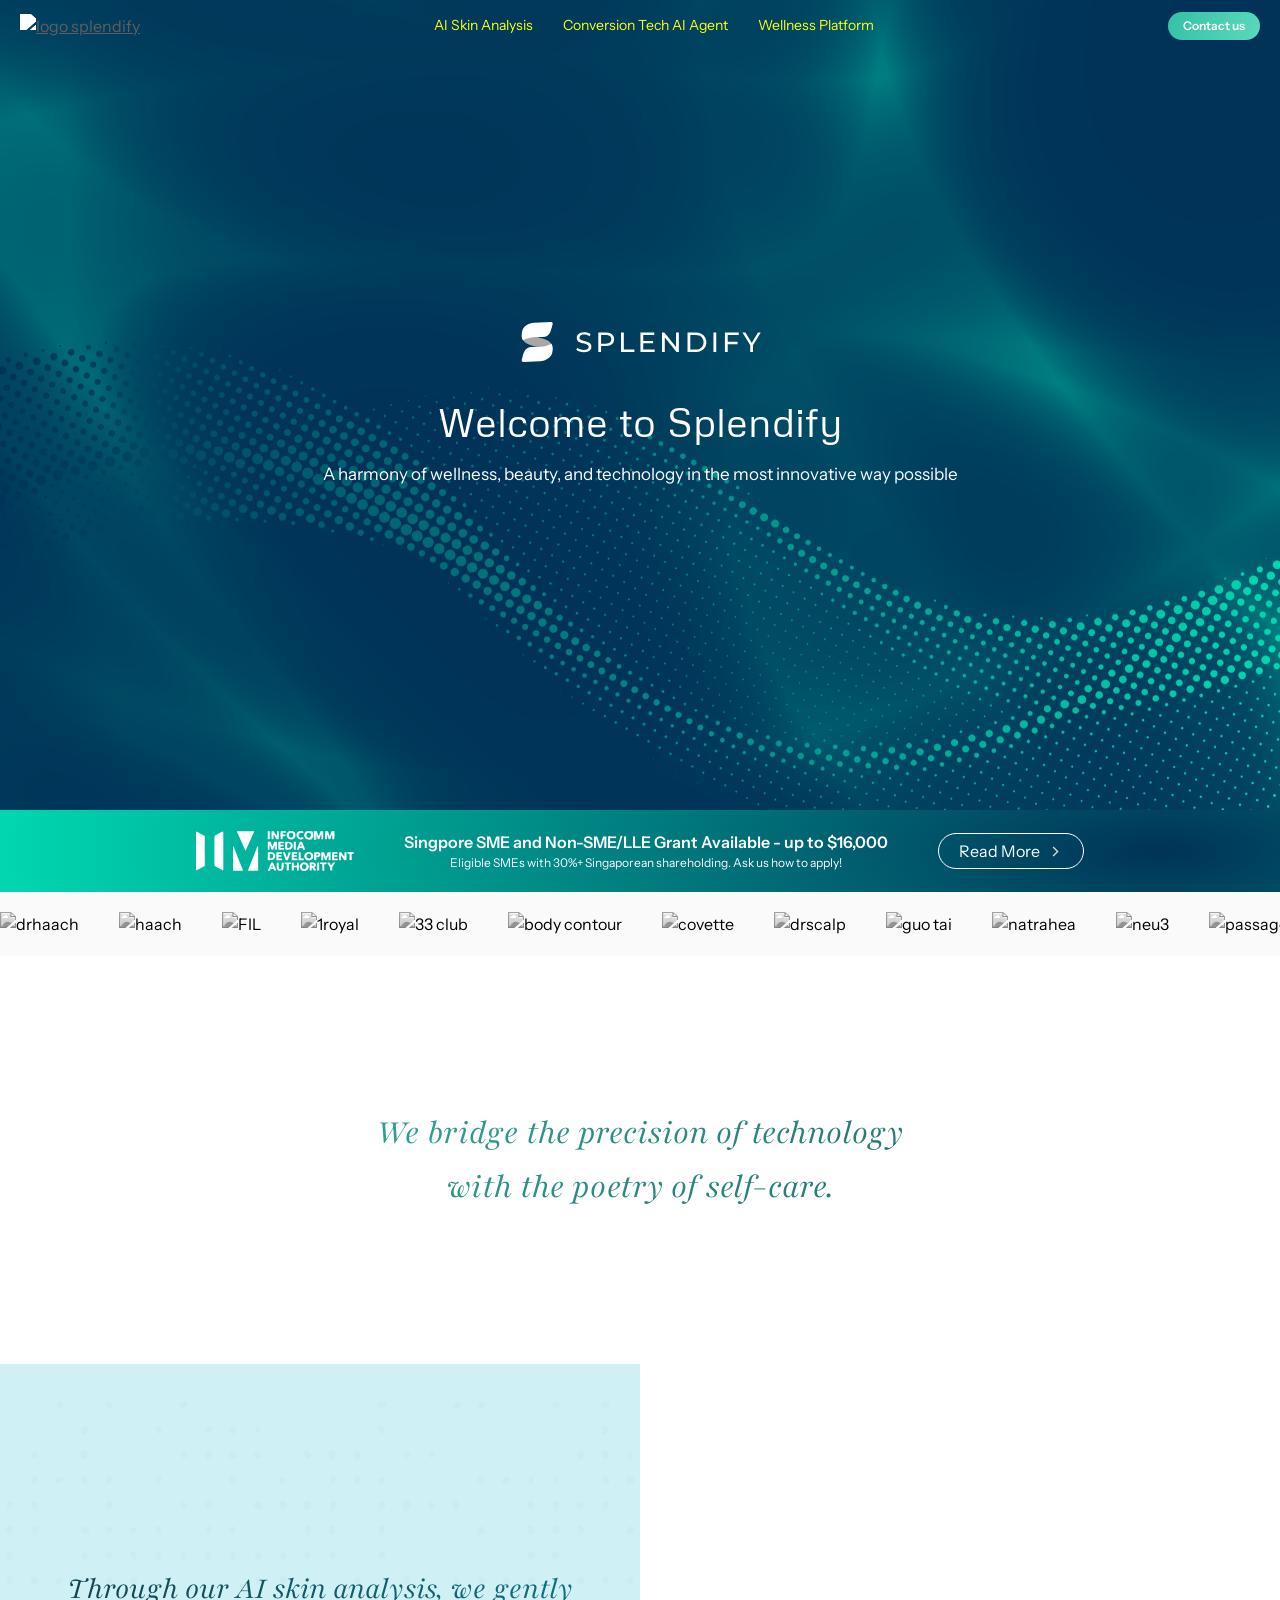
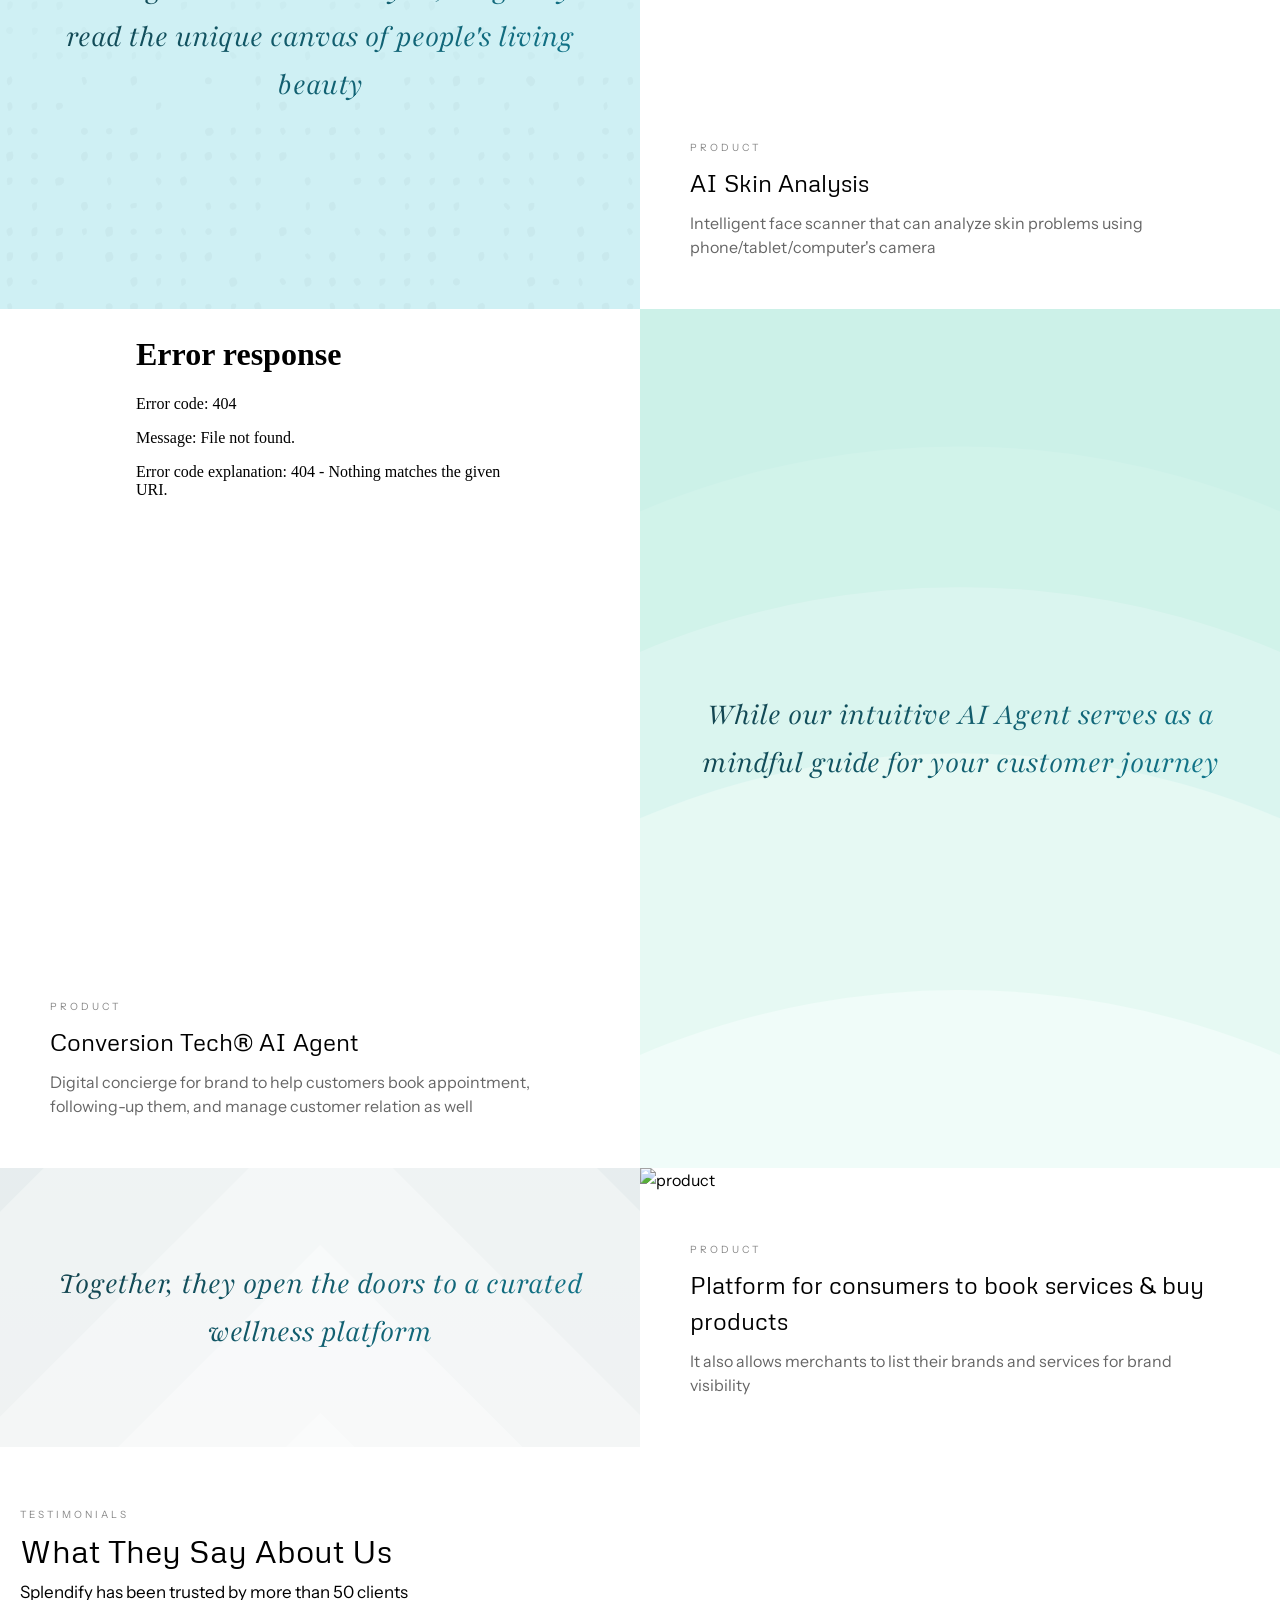
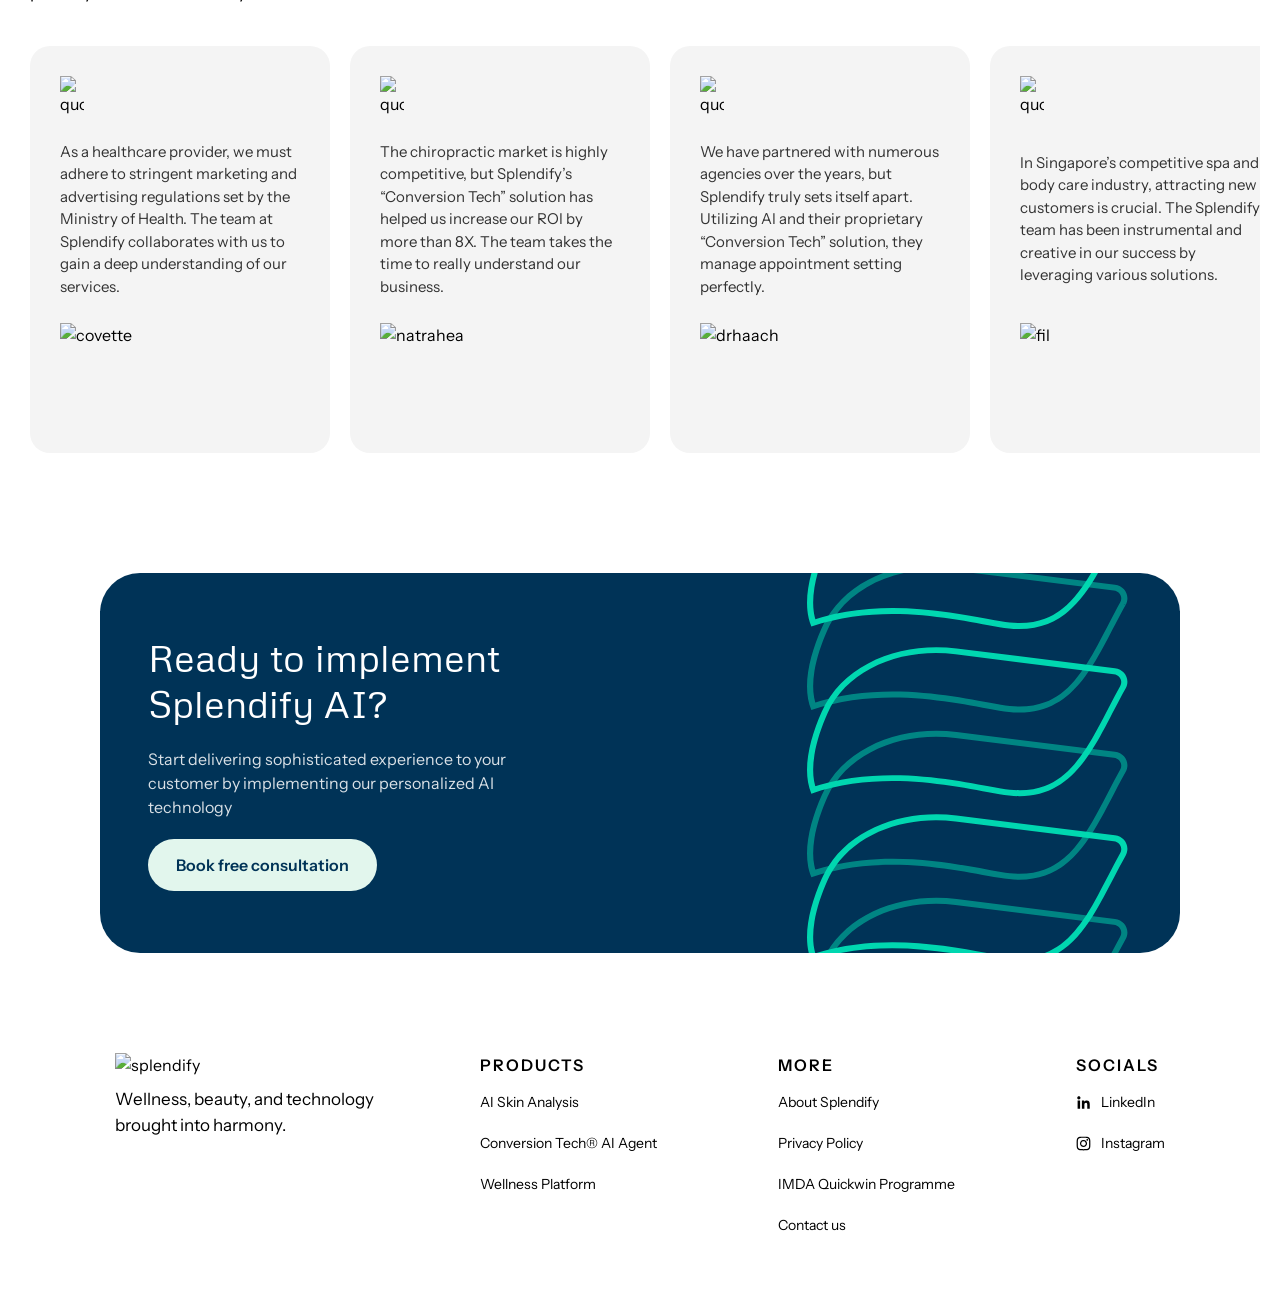
==== index.html @ b57bd08b "Major Update Nov 2026 1. Add contact page and quickwin 2. Fixing routes across pages 3. Change the h" ====
<!DOCTYPE html>
<html lang="en">

    <head>
        <meta charset="UTF-8">
        <meta name="viewport" content="width=device-width, initial-scale=1.0">
        <title>Splendify</title>
        <link rel="preconnect" href="https://fonts.googleapis.com">
        <link rel="preconnect" href="https://fonts.gstatic.com" crossorigin>
        <link
            href="https://fonts.googleapis.com/css2?family=Roboto:ital,wght@0,100..900;1,100..900&display=swap"
            rel="stylesheet"
        >
        <link rel="stylesheet" href="text.css">
        <link rel="stylesheet" href="colors.css">
        <link rel="icon" href="splendify-icon.svg" type="image/x-icon">
        <link rel="stylesheet" href="colors.css">
        <link rel="stylesheet" href="text.css">
        <link rel="stylesheet" href="layout.css">
    </head>

    <body>
        <div id="hero"></div>
        <div id="quickwin-banner" onclick="window.location.href='quickwin.html'">
            <img src="icons/imda.svg" alt="" id="imda-logo">
            <div class="quickwin-text">
                <p id="quickwin-title">Singpore SME and Non-SME/LLE Grant Available - up to $16,000</p>
                <p id="quickwin-description">Eligible SMEs with 30%+ Singaporean shareholding. Ask us how to apply!</p>
            </div>
            <div class="quickwin-button">Read More<img src="icons/arrow-right.svg" alt=""></div>
            <style>
                #quickwin-banner {
                    display: flex;
                    flex-direction: row;
                    justify-content: center;
                    align-items: center;
                    gap: 50px;
                    padding: 20px;
                    background: radial-gradient(
                        90.67% 475.63% at 90.67% 50%,
                        #003357 0%,
                        #00d7b0 100%
                    );
                    color: white;
                    cursor: pointer;
                    width: 100svw;
                }
                #imda-logo {
                    height: 40px;
                    filter: saturate(0%) brightness(1000%);
                }
                .quickwin-text {
                    display: flex;
                    flex-direction: column;
                    text-align: center;
                }
                #quickwin-title {
                    font-size: 16px;
                    font-weight: 600;
                }

                #quickwin-description {
                    font-size: 12px;
                    font-weight: 300;
                }
                .quickwin-button {
                    display: flex;
                    flex-direction: row;
                    justify-content: center;
                    align-items: center;
                    gap: 8px;
                    padding: 5px 20px;
                    border: 1px solid white;
                    border-radius: 100px;
                    cursor: pointer;
                }
                .quickwin-button img {
                    filter: invert(100%);
                    width: 15px;
                }
                @media screen and (max-width: 1000px) {
                    #quickwin-banner {
                        flex-direction: column;
                        align-items: center;
                        text-align: center;
                        gap: 10px;
                    }
                    #imda-logo {
                        margin-right: 0;
                        margin-bottom: 10px;
                    }
                }
            </style>
        </div>  
        <div class="clients-container">
            <div class="clients-track">
                <!-- Set 1 -->
                <div class="client-logo"><img src="brand/drhaach.png" alt="drhaach"></div>
                <div class="client-logo"><img src="brand/haach.png" alt="haach"></div>
                <div class="client-logo"><img src="brand/fil.png" alt="FIL"></div>
                <div class="client-logo"><img src="brand/1royal.png" alt="1royal"></div>
                <div class="client-logo"><img src="brand/33club.png" alt="33 club"></div>
                <div class="client-logo"><img src="brand/body contour.png" alt="body contour"></div>
                <div class="client-logo"><img src="brand/covette.png" alt="covette"></div>
                <div class="client-logo"><img src="brand/drscalp.png" alt="drscalp"></div>
                <div class="client-logo"><img src="brand/guo tai.png" alt="guo tai"></div>
                <div class="client-logo"><img src="brand/natrahea.png" alt="natrahea"></div>
                <div class="client-logo"><img src="brand/neu3.png" alt="neu3"></div>
                <div class="client-logo"><img src="brand/passage.png" alt="passage"></div>
                <div class="client-logo"><img src="brand/physiomed.png" alt="physiomed"></div>
                <div class="client-logo"><img src="brand/private circle.png" alt="private circle"></div>
                <div class="client-logo"><img src="brand/trichomed.png" alt="trichomed"></div>
                <div class="client-logo"><img src="brand/wellness unicorn.png" alt="wellness unicorn"></div>
                <!-- Set 2 -->
                <div class="client-logo"><img src="brand/drhaach.png" alt="drhaach"></div>
                <div class="client-logo"><img src="brand/haach.png" alt="haach"></div>
                <div class="client-logo"><img src="brand/fil.png" alt="FIL"></div>
                <div class="client-logo"><img src="brand/1royal.png" alt="1royal"></div>
                <div class="client-logo"><img src="brand/33club.png" alt="33 club"></div>
                <div class="client-logo"><img src="brand/body contour.png" alt="body contour"></div>
                <div class="client-logo"><img src="brand/covette.png" alt="covette"></div>
                <div class="client-logo"><img src="brand/drscalp.png" alt="drscalp"></div>
                <div class="client-logo"><img src="brand/guo tai.png" alt="guo tai"></div>
                <div class="client-logo"><img src="brand/natrahea.png" alt="natrahea"></div>
                <div class="client-logo"><img src="brand/neu3.png" alt="neu3"></div>
                <div class="client-logo"><img src="brand/passage.png" alt="passage"></div>
                <div class="client-logo"><img src="brand/physiomed.png" alt="physiomed"></div>
                <div class="client-logo"><img src="brand/private circle.png" alt="private circle"></div>
                <div class="client-logo"><img src="brand/trichomed.png" alt="trichomed"></div>
                <div class="client-logo"><img src="brand/wellness unicorn.png" alt="wellness unicorn"></div>
            </div>
            <style>
                .clients-container {
                    width: 100%;
                    overflow: hidden;
                    padding: 20px 0;
                    background: #fafafa;
                }

                .clients-track {
                    display: flex;
                    align-items: center;
                    gap: 30px;
                    width: max-content;
                    animation: scroll-left 25s linear infinite;
                    filter: grayscale(100%);
                }

                .client-logo img {
                    max-width: 120px;
                    max-height: 80px;
                    object-fit: contain;
                }

                @keyframes scroll-left {
                    0% {
                        transform: translateX(0);
                    }

                    100% {
                        transform: translateX(-50%);
                    }
                }

                @media screen and (min-width: 800px) {
                    .clients-track {
                        gap: 40px;
                    }

                    .client-logo img {
                        max-width: 200px;
                        max-height: 150px;
                    }
                }
            </style>
        </div>

        <section>
            <p class="quote">We bridge the precision of technology <br> with the poetry of self-care.</p>
            <style>
                .quote {
                    padding: 100px;
                    font-size: 36px;
                    font-weight: 300;
                    line-height: 150%;
                    text-align: center;
                    background: linear-gradient(133.31deg, #35c0a7 -3.05%, #20595e 100%);
                    -webkit-background-clip: text;
                    -webkit-text-fill-color: transparent;
                    background-clip: text;
                    text-fill-color: transparent;
                }
            </style>
        </section>

        <div id="explanation">
            <!-- Cell 1 -->
            <div class="explanation-cell">
                <div class="explanation-quote" style="background-image: url('backgrounds/blue-dots.svg');">
                    <p class="big-quote">Through our AI skin analysis, we gently read the unique canvas of people's living beauty</p>
                </div>
                <div class="column">
                    <div class="media-container">
                        <video src="facescan.mp4" autoplay muted loop class="explanation-image"></video>
                    </div>
                    <div class="explanation-product">
                        <p class="label">PRODUCT</p>
                        <p class="heading-3">AI Skin Analysis</p>
                        <p class="explanation-description">Intelligent face scanner that can analyze skin problems using
                            phone/tablet/computer's camera</p>
                    </div>
                </div>
            </div>
            <!-- Cell 2 -->
            <div class="explanation-cell">
                <div class="column" id="chat-column">
                    <div id="chat-hero">
                        <iframe src="chat.html" class="scaled-frame" scrolling="no"></iframe>
                    </div>
                    <div class="explanation-product">
                        <p class="label">PRODUCT</p>
                        <p class="heading-3">Conversion Tech® AI Agent</p>
                        <p class="explanation-description">Digital concierge for brand to help customers book appointment,
                            following-up them, and manage customer relation as well</p>
                    </div>
                </div>
                <div class="explanation-quote" style="background-color: #CCF1E8; background-image: url('backgrounds/green-radial.svg');">
                    <p class="big-quote">While our intuitive AI Agent serves as a mindful guide for your customer journey</p>
                </div>
            </div>
            <!-- Cell 3 -->
            <div class="explanation-cell">
                <div class="explanation-quote" style="background-color: #C0D0D0; background-image: url('backgrounds/blue-diamond.svg');">
                    <p class="big-quote">Together, they open the doors to a curated wellness platform</p>
                </div>
                <div class="column">
                    <div class="media-container">
                        <img src="fabulasmockup.png" alt="product" class="explanation-image">
                    </div>
                    <div class="explanation-product">
                        <p class="label">PRODUCT</p>
                        <p class="heading-3">Platform for consumers to book services & buy products</p>
                        <p class="explanation-description">It also allows merchants to list their brands and services for
                            brand visibility</p>
                    </div>
                </div>
            </div>
            <style>
                #explanation {
                    display: flex;
                    flex-direction: column;
                    width: 100%;
                }

                .explanation-cell {
                    display: grid;
                    grid-template-columns: 1fr 1fr;
                    width: 100%;
                }

                .explanation-quote {
                    padding: 50px;
                    width: 100%;
                    display: flex;
                    align-items: center;
                    justify-content: center;
                    background-size: cover;
                    background-repeat: no-repeat;
                    background-position: center;
                }

                .explanation-quote p {
                    font-size: 32px;
                    font-weight: 300;
                    line-height: 150%;
                    text-align: center;
                    background: linear-gradient(133.31deg, #13404a -3.05%, #10788e 100%);
                    -webkit-background-clip: text;
                    -webkit-text-fill-color: transparent;
                    background-clip: text;
                    text-fill-color: transparent;
                }

                .column {
                    display: flex;
                    flex-direction: column;
                    width: 100%;
                }

                .media-container {
                    width: 100%;
                }

                .column img,
                .column video {
                    width: 100%;
                    height: 100%;
                    object-fit: cover;
                }

                .explanation-product {
                    display: flex;
                    flex-direction: column;
                    justify-content: center;
                    gap: 10px;
                    padding: 50px;
                    background: #fff;
                }

                .explanation-title {
                    font-size: 22px;
                    line-height: 130%;
                    font-weight: 400;
                }

                .explanation-description {
                    font-size: 16px;
                    color: #666;
                    line-height: 150%;
                }

                .label {
                    font-weight: 400;
                    font-size: 10px;
                    letter-spacing: 0.3em;
                    color: #888;
                }

                #chat-hero {
                    background: url(lines.jpg) center center;
                    background-size: 100% 100%;
                    width: 100%;
                    aspect-ratio: 1/1;
                    overflow: hidden;
                    display: flex;
                    justify-content: center;
                    align-items: flex-end;
                    position: relative;
                    z-index: -10;
                }

                .scaled-frame {
                    width: 60%;
                    height: 110%;
                    aspect-ratio: 9/18;
                    transform: translateY(10%);
                    border: none;
                    background: none;
                }

                @media screen and (max-width: 1000px) {
                    .explanation-cell {
                        grid-template-columns: 1fr;
                    }

                    .explanation-quote {
                        padding: 150px 100px;
                    }

                    #chat-column {
                        order: 2;
                    }
                }
            </style>
        </div>

        <section id="clients">
            <div id="explanator-clients"></div>
            <div class="testimonials">
                <div class="testimonial-cell">
                    <img src="quote.svg" alt="quote" class="quote-icon" style="width: 24px;">
                    <p class="testimonial-text">
                        As a healthcare provider, we must adhere to stringent marketing and advertising regulations set by
                        the Ministry of Health. The team at Splendify collaborates with us to gain a deep understanding of
                        our services.
                    </p>
                    <img src="brand/covette.png" alt="covette" class="testimonial-sender">
                </div>
                <div class="testimonial-cell">
                    <img src="quote.svg" alt="quote" class="quote-icon" style="width: 24px;">
                    <p class="testimonial-text">
                        The chiropractic market is highly competitive, but Splendify’s “Conversion Tech” solution has helped
                        us increase our ROI by more than 8X. The team takes the time to really understand our business.
                    </p>
                    <img src="brand/natrahea.png" alt="natrahea" class="testimonial-sender">
                </div>
                <div class="testimonial-cell">
                    <img src="quote.svg" alt="quote" class="quote-icon" style="width: 24px;">
                    <p class="testimonial-text">
                        We have partnered with numerous agencies over the years, but Splendify truly sets itself apart.
                        Utilizing AI and their proprietary “Conversion Tech” solution, they manage appointment setting
                        perfectly.
                    </p>
                    <img src="brand/drhaach.png" alt="drhaach" class="testimonial-sender">
                </div>
                <div class="testimonial-cell">
                    <img src="quote.svg" alt="quote" class="quote-icon" style="width: 24px;">
                    <p class="testimonial-text">
                        In Singapore’s competitive spa and body care industry, attracting new customers is crucial. The
                        Splendify team has been instrumental and creative in our success by leveraging various solutions.
                    </p>
                    <img src="brand/fil.png" alt="fil" class="testimonial-sender">
                </div>
            </div>

            <style>
                #clients {
                    display: flex;
                    flex-direction: column;
                    padding: 60px 20px;
                    gap: 30px;
                    width: 100%;
                    box-sizing: border-box;
                }

                .testimonials {
                    display: flex;
                    flex-direction: row;
                    gap: 20px;
                    width: 100%;
                    overflow-x: auto;
                    padding: 10px;
                    scroll-snap-type: x mandatory;
                    -webkit-overflow-scrolling: touch;
                }

                .testimonial-cell {
                    display: flex;
                    flex-direction: column;
                    justify-content: space-between;
                    padding: 30px;
                    background: #f4f4f4;
                    border-radius: 20px;
                    scroll-snap-align: center;
                    width: 50%;
                    gap: 25px;
                    min-width: 300px;
                }

                .testimonial-text {
                    font-size: 15px;
                    line-height: 150%;
                    color: #333;
                }

                .testimonial-sender {
                    height: 100px;
                    object-fit: contain;
                    align-self: flex-start;
                }

                @media screen and (max-width: 1000px) {
                    .testimonials {
                        display: flex;
                        flex-direction: row;
                        gap: 20px;
                        width: 100%;
                    }
                }
            </style>
        </section>

        <!-- Container Komponen -->
        <div id="cta-container"></div>
        <div id="footer-container"></div>
        <div id="navbar-container"></div>

        <script>
            // Fungsi sederhana untuk menyisipkan HTML
            function loadComponent(targetId, filePath, data = {}) {
                fetch(filePath)
                    .then((response) => response.text())
                    .then((html) => {
                        const container = document.getElementById(targetId);
                        if (!container) return;

                        container.innerHTML = html;

                        // Loop untuk mengubah isi teks atau atribut berdasarkan ID
                        Object.keys(data).forEach((id) => {
                            const element = container.querySelector(`#${id}`);
                            if (element) {
                                const value = data[id];

                                // Jika value berbentuk objek (misal untuk ganti src/alt/href gambar)
                                if (typeof value === "object" && value !== null) {
                                    Object.keys(value).forEach((attr) => {
                                        element[attr] = value[attr]; // Contoh: element.src = '...'
                                    });
                                } else {
                                    // Jika value berupa string biasa, ubah textContent
                                    element.textContent = value;
                                }
                            }
                        });
                    })
                    .catch((err) =>
                        console.error(`Gagal memuat komponen ${filePath}:`, err),
                    );
            }

            // Panggil komponen
            loadComponent("cta-container", "reusable/cta.html");
            loadComponent("footer-container", "reusable/footer.html");

            function loadNav(targetId, filePath) {
                fetch(filePath)
                    .then((response) => response.text())
                    .then((data) => {
                        // 1. Suntikkan HTML ke dalam container
                        document.getElementById(targetId).innerHTML = data;

                        // 2. Ambil elemen-elemen untuk menu mobile
                        const iconMenu = document.getElementById("icon-menu");
                        const iconClose = document.getElementById("icon-close");
                        const expanded = document.getElementById("expanded");
                        const collapsed = document.getElementById("collapsed");

                        // 3. Ambil elemen navbar desktop dan mobile untuk efek scroll
                        const desktopNav = document.getElementById("navbar");
                        const mobileNav = document.getElementById("mobile-nav");

                        // --- A. LOGIKA TRIGGER MENU MOBILE ---
                        if (iconMenu && iconClose) {
                            iconMenu.addEventListener("click", () => {
                                expanded.style.display = "flex";
                                collapsed.style.display = "none";
                            });
                            iconClose.addEventListener("click", () => {
                                expanded.style.display = "none";
                                collapsed.style.display = "flex";
                            });
                        }

                        // --- B. LOGIKA BACKGROUND SCROLL ---
                        function checkScroll() {
                            if (window.scrollY > 50) {
                                if (desktopNav) desktopNav.classList.add("scrolled");
                                if (mobileNav) mobileNav.classList.add("scrolled");
                            } else {
                                if (desktopNav) desktopNav.classList.remove("scrolled");
                                if (mobileNav) mobileNav.classList.remove("scrolled");
                            }
                        }

                        // Jalankan saat pengguna melakukan scroll
                        window.addEventListener("scroll", checkScroll);

                        // Jalankan sekali saat halaman pertama kali dimuat (jika halaman di-refresh di posisi tengah)
                        checkScroll();
                    })
                    .catch((err) => console.error("Gagal memuat navbar:", err));
            }
            // Panggil fungsi seperti biasa
            loadNav("navbar-container", "reusable/navbar.html");
            loadComponent("explanator-clients", "reusable/explanator.html", {
                "explanator-label": "Testimonials",
                "explanator-title": "What They Say About Us",
                "explanator-description":
                    "Splendify has been trusted by more than 50 clients",
            });
            loadComponent("hero", "reusable/hero.html", {
                "hero-label": " ",
                "hero-title": "Welcome to Splendify",
                "hero-description":
                    "A harmony of wellness, beauty, and technology in the most innovative way possible",
                // Mengubah src gambar hero-background
                "hero-background": {
                    src: "../backgrounds/space.jpg",
                    alt: "Hero Background", // opsional
                },
                "hero-icon": {
                    src: "../splendify-white.svg",
                    alt: "Hero Background", // opsional
                },
            });
        </script>
    </body>

</html>
---- text.css ----
@import url('https://fonts.googleapis.com/css2?family=Instrument+Sans:ital,wght@0,400..700;1,400..700&family=Metrophobic&family=Playfair:ital,opsz,wght@0,5..1200,300..900;1,5..1200,300..900&display=swap');

* {
    box-sizing: border-box;
    margin: 0;
    padding: 0;
    line-height: 150%;
    font-family: 'Instrument Sans';
}
p {
   line-height: 150%;
}

.heading-1 {
    font-family: 'Metrophobic';
    font-size: 40px;
    line-height: 150%;
    font-weight: 300;
}

.heading-2 {
     font-family: 'Metrophobic';
     font-size: 32px;
     line-height: 150%;
     font-weight: 300;
 }

 .heading-3 {
    font-family: 'Metrophobic';
    font-size: 24px;
    line-height: 150%;
    font-weight: 300;
}

.label {
    font-family: 'Instrument Sans';
    font-size: 10px;
    line-height: 150%;
    text-transform: uppercase;
    letter-spacing: 20%;
}
.quote {
    font-family: 'Playfair';
    font-size: 14px;
    line-height: 150%;
    font-style: italic;
}
.big-quote {
    font-family: 'Playfair';
    font-size: 24px;
    line-height: 150%;
    font-style: italic;
}
.body-1 {
    font-family: 'Instrument Sans';
    font-size: 17px;
    line-height: 150%;
}
.body-2 {
    font-family: 'Instrument Sans';
    font-size: 14px;
    line-height: 150%;
}
.body-3 {
    font-family: 'Instrument Sans';
    font-size: 11px;
    line-height: 150%;
}
---- colors.css ----
:root {
    --blue: #003357;
    --blue75: #00335775;
    --blue50: #00335750;
    --blue20: #00335720;
    --green: #00D7B0;
    --green75: #00D7B075;
    --green50: #00D7B050;
    --green20: #00D7B020;
    --briliant: #42B4FF;
    --mist: #EBFFFC;   
}
---- colors.css ----
:root {
    --blue: #003357;
    --blue75: #00335775;
    --blue50: #00335750;
    --blue20: #00335720;
    --green: #00D7B0;
    --green75: #00D7B075;
    --green50: #00D7B050;
    --green20: #00D7B020;
    --briliant: #42B4FF;
    --mist: #EBFFFC;   
}
---- text.css ----
@import url('https://fonts.googleapis.com/css2?family=Instrument+Sans:ital,wght@0,400..700;1,400..700&family=Metrophobic&family=Playfair:ital,opsz,wght@0,5..1200,300..900;1,5..1200,300..900&display=swap');

* {
    box-sizing: border-box;
    margin: 0;
    padding: 0;
    line-height: 150%;
    font-family: 'Instrument Sans';
}
p {
   line-height: 150%;
}

.heading-1 {
    font-family: 'Metrophobic';
    font-size: 40px;
    line-height: 150%;
    font-weight: 300;
}

.heading-2 {
     font-family: 'Metrophobic';
     font-size: 32px;
     line-height: 150%;
     font-weight: 300;
 }

 .heading-3 {
    font-family: 'Metrophobic';
    font-size: 24px;
    line-height: 150%;
    font-weight: 300;
}

.label {
    font-family: 'Instrument Sans';
    font-size: 10px;
    line-height: 150%;
    text-transform: uppercase;
    letter-spacing: 20%;
}
.quote {
    font-family: 'Playfair';
    font-size: 14px;
    line-height: 150%;
    font-style: italic;
}
.big-quote {
    font-family: 'Playfair';
    font-size: 24px;
    line-height: 150%;
    font-style: italic;
}
.body-1 {
    font-family: 'Instrument Sans';
    font-size: 17px;
    line-height: 150%;
}
.body-2 {
    font-family: 'Instrument Sans';
    font-size: 14px;
    line-height: 150%;
}
.body-3 {
    font-family: 'Instrument Sans';
    font-size: 11px;
    line-height: 150%;
}
---- layout.css ----
.explanator {
    display: flex;
    flex-direction: column;
    gap: 5px;
    width: 100%;
}

section {
    display: flex;
    flex-direction: column;
    gap: 50px;
    width: 100svw;
    padding: 50px 100px;
    justify-content: center;
    margin: auto;
    background: white;
}
@media screen and (max-width: 768px) {
    section {
        padding: 16px;
    }
}
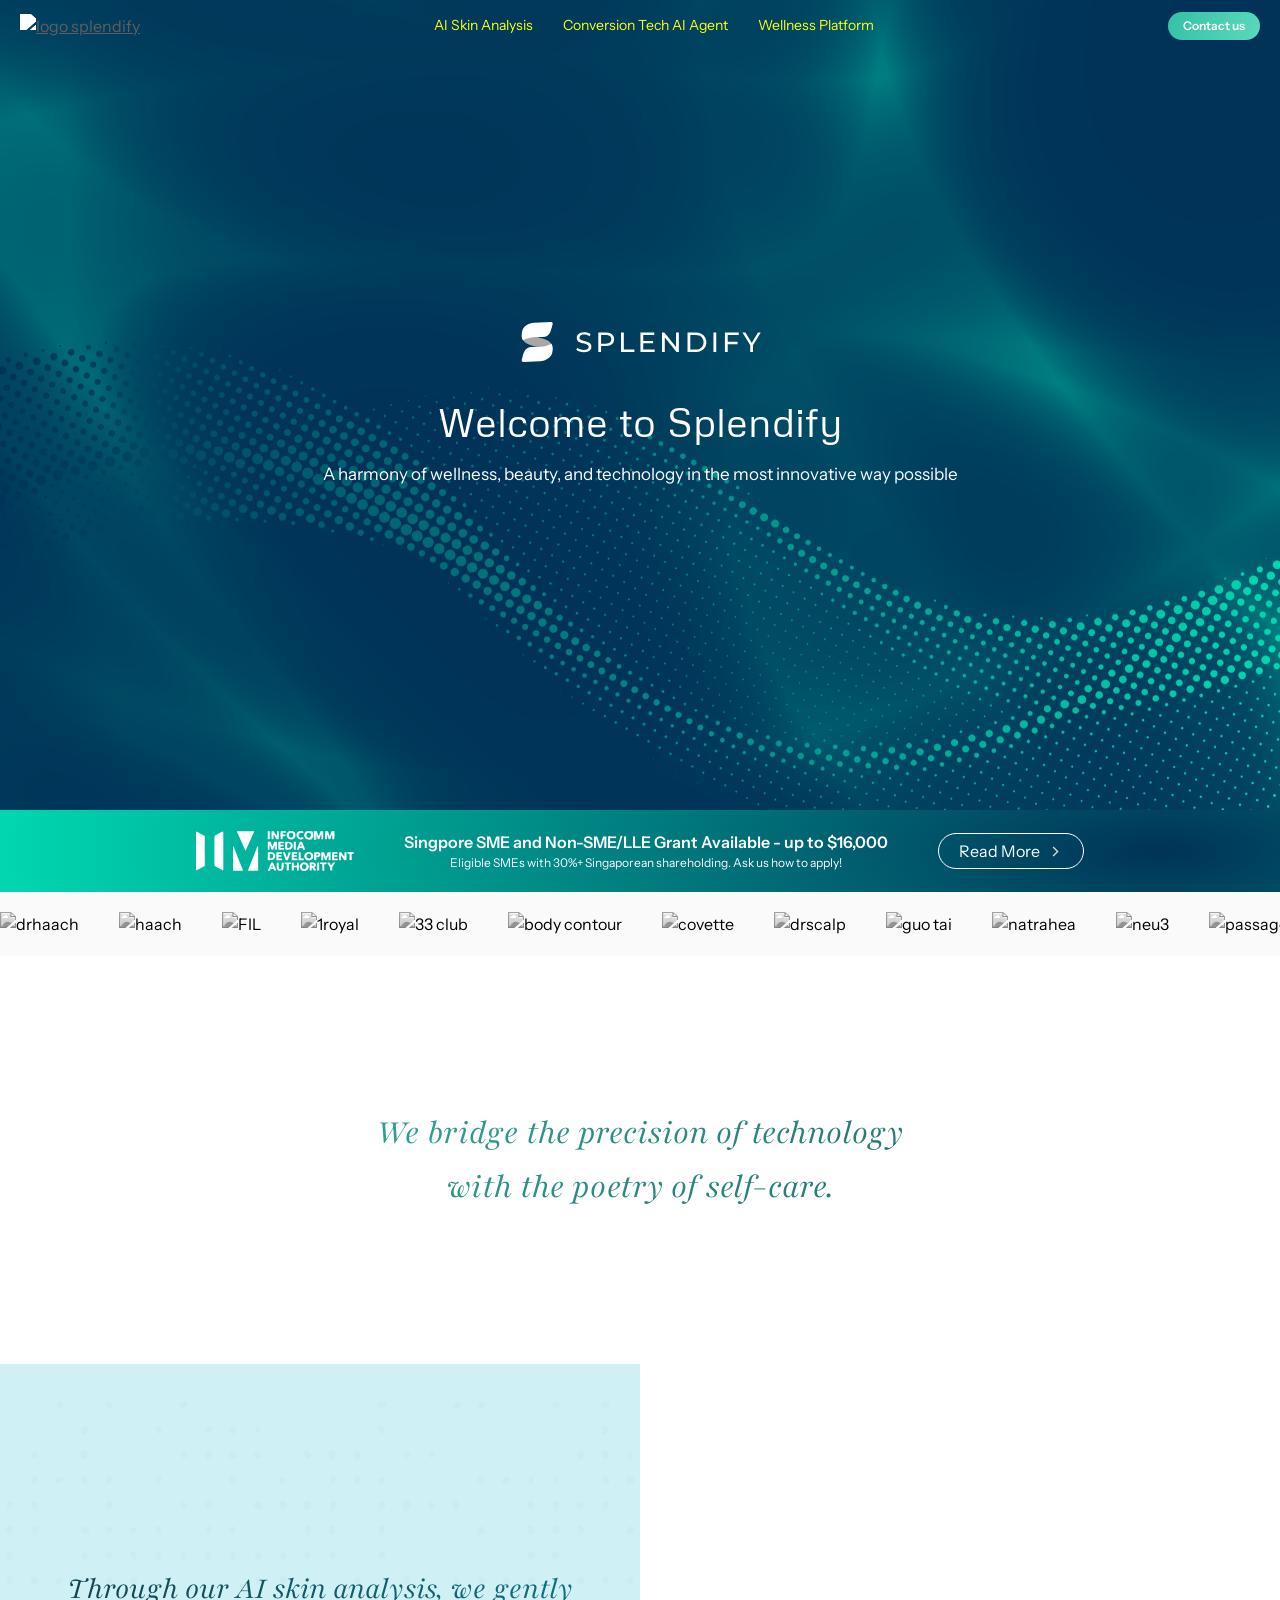
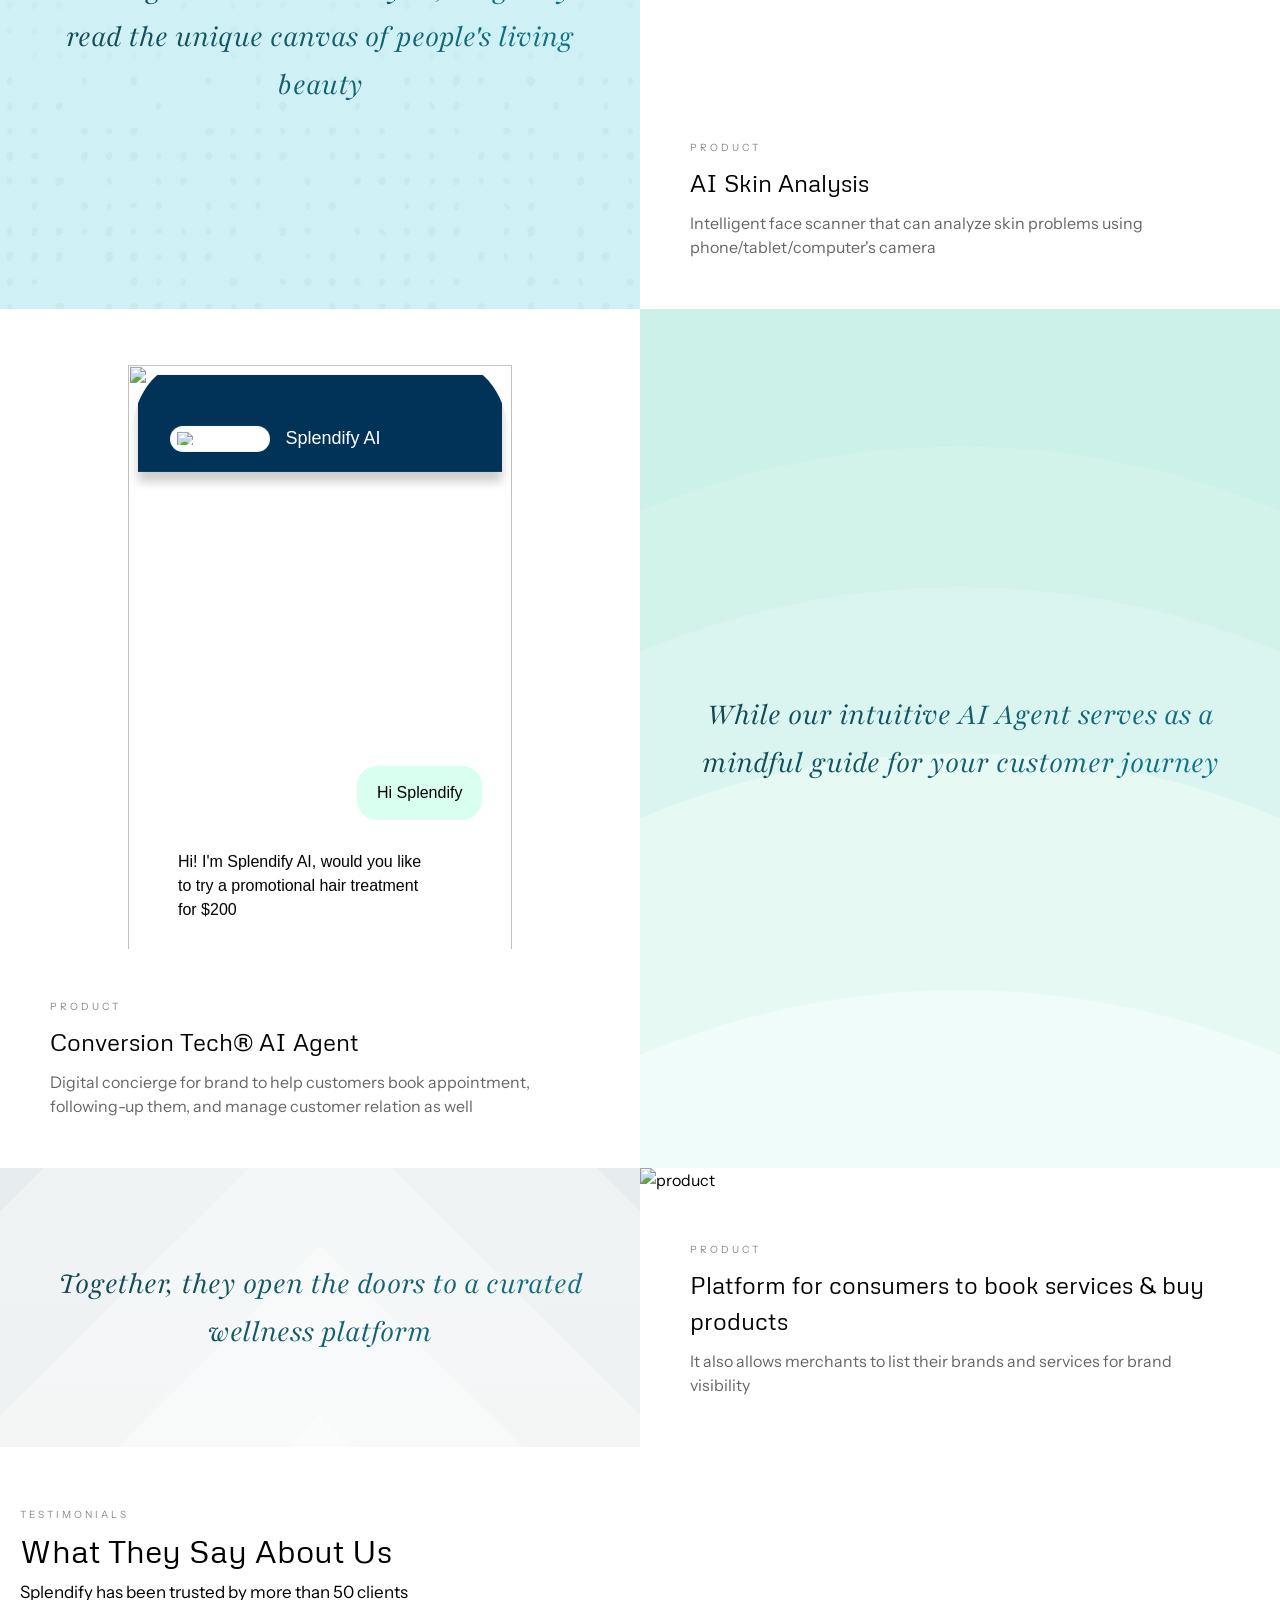
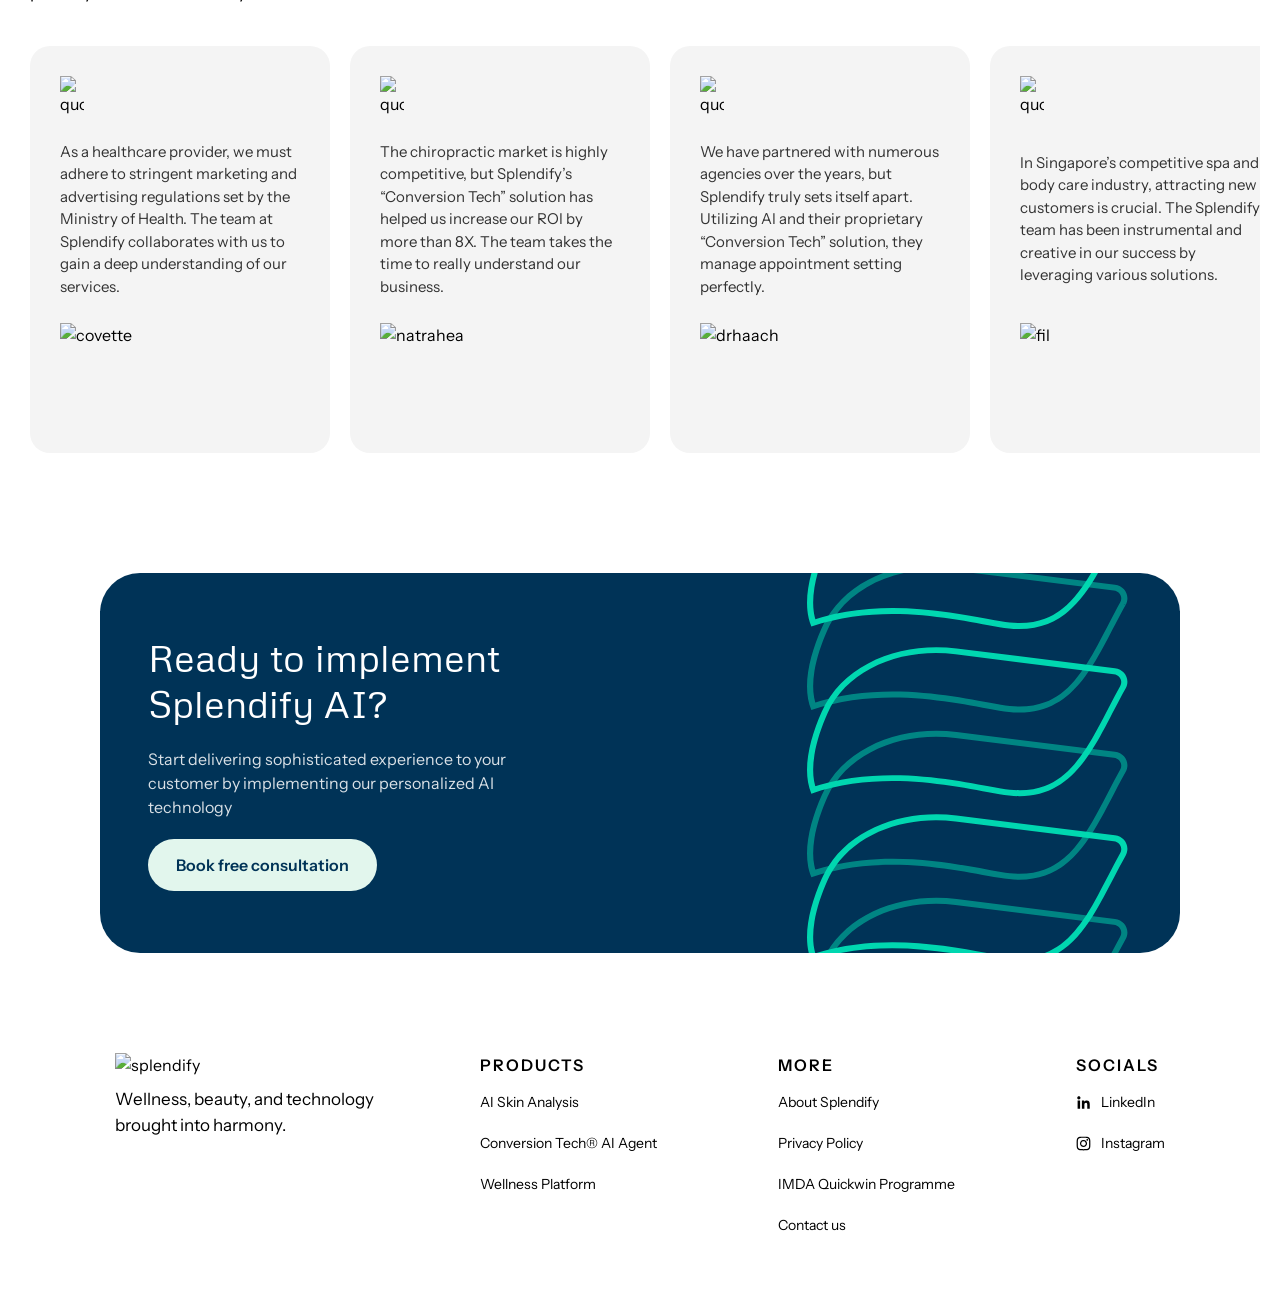
==== commit c2ba666c: "Minor update 1. Revising navbar's menu text color 2. Revise sizing of conversion chat showcase 3. Ad" ====
--- a/index.html
+++ b/index.html
@@ -44,6 +44,7 @@
                     color: white;
                     cursor: pointer;
                     width: 100svw;
+                    transition: background 0.6s linear;
                 }
                 #imda-logo {
                     height: 40px;
@@ -73,6 +74,19 @@
                     border: 1px solid white;
                     border-radius: 100px;
                     cursor: pointer;
+                }
+                #quickwin-banner:hover {
+                    background: radial-gradient(90.67% 475.63% at 90.67% 50%,
+                        #003357 0%,
+                        #10947c 100%
+                    );
+                }
+                #quickwin-banner:hover .quickwin-button {
+                    background-color: white;
+                    color: #003357;
+                }
+                #quickwin-banner:hover .quickwin-button img {
+                    filter: invert(0%);
                 }
                 .quickwin-button img {
                     filter: invert(100%);
@@ -327,8 +341,7 @@
                 }
 
                 #chat-hero {
-                    background: url(lines.jpg) center center;
-                    background-size: 100% 100%;
+                    background: white;
                     width: 100%;
                     aspect-ratio: 1/1;
                     overflow: hidden;
@@ -337,6 +350,7 @@
                     align-items: flex-end;
                     position: relative;
                     z-index: -10;
+                    padding-top: 50px;
                 }
 
                 .scaled-frame {
